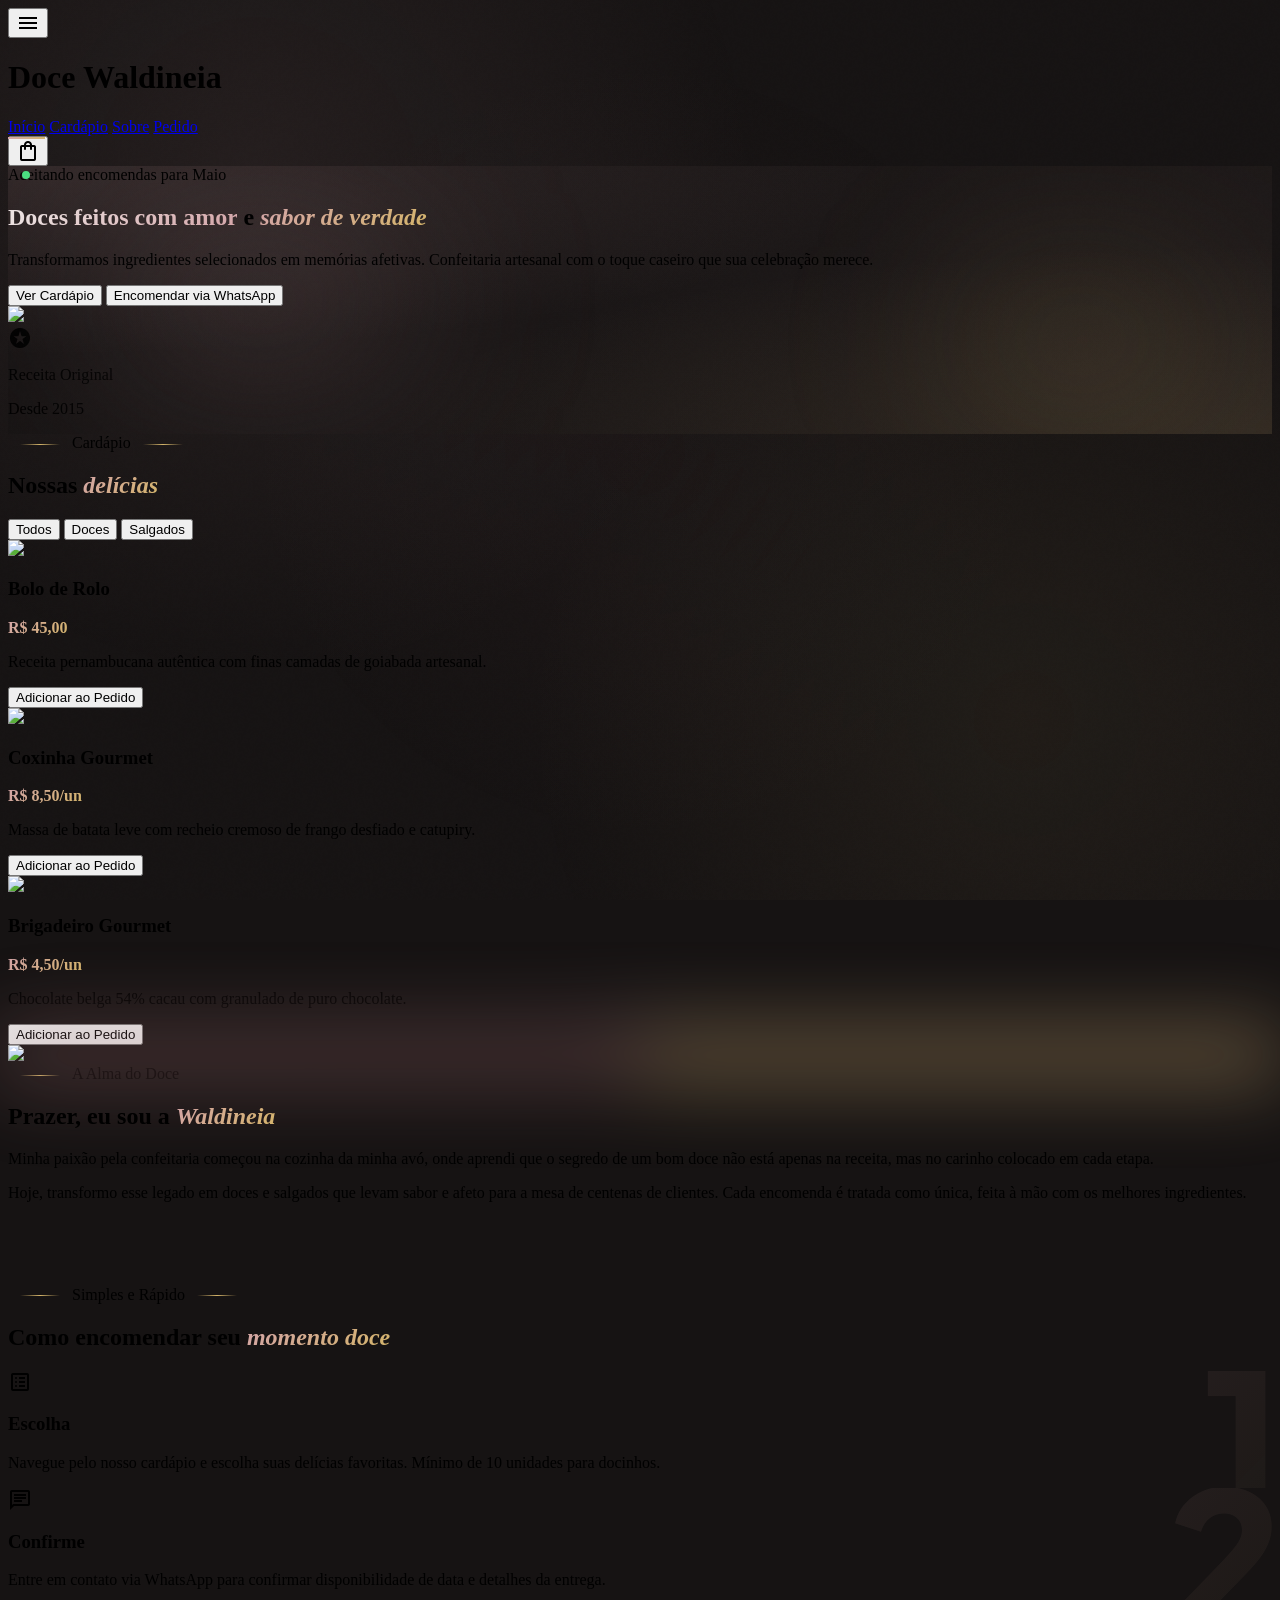
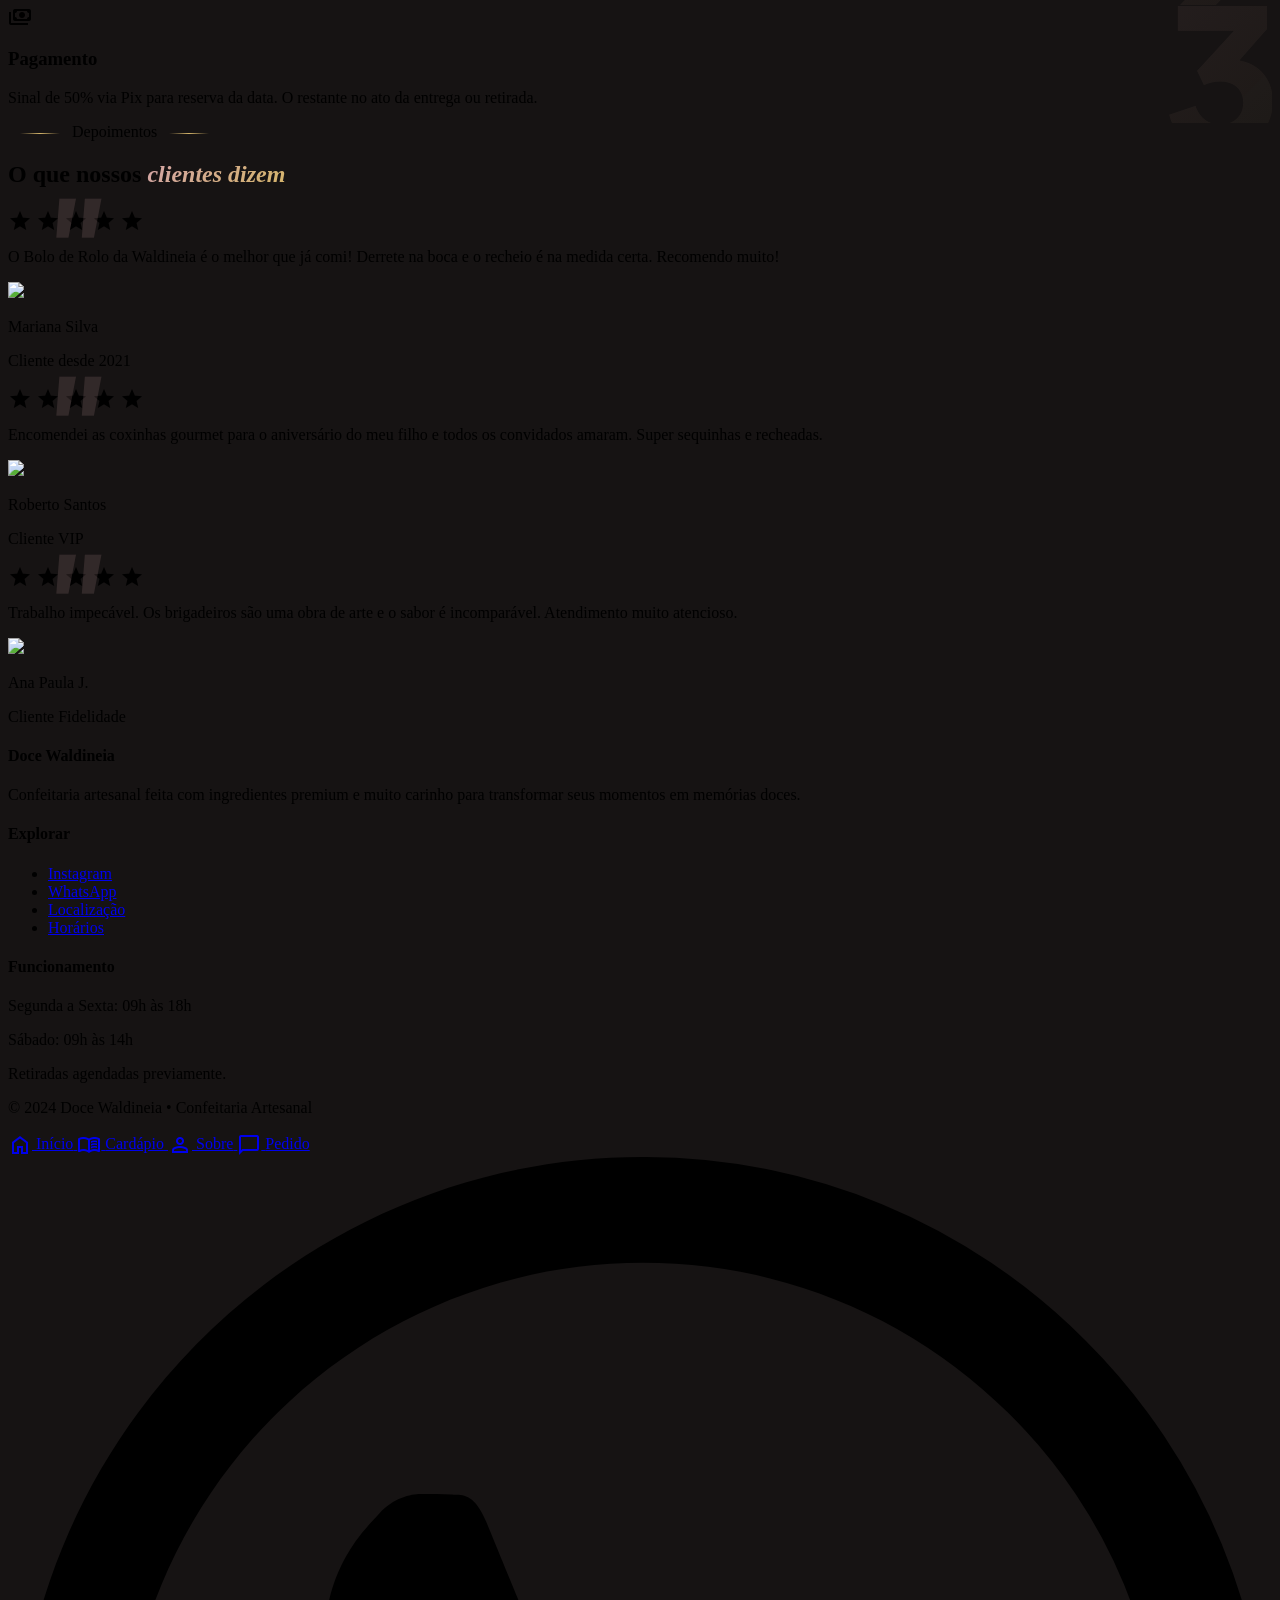
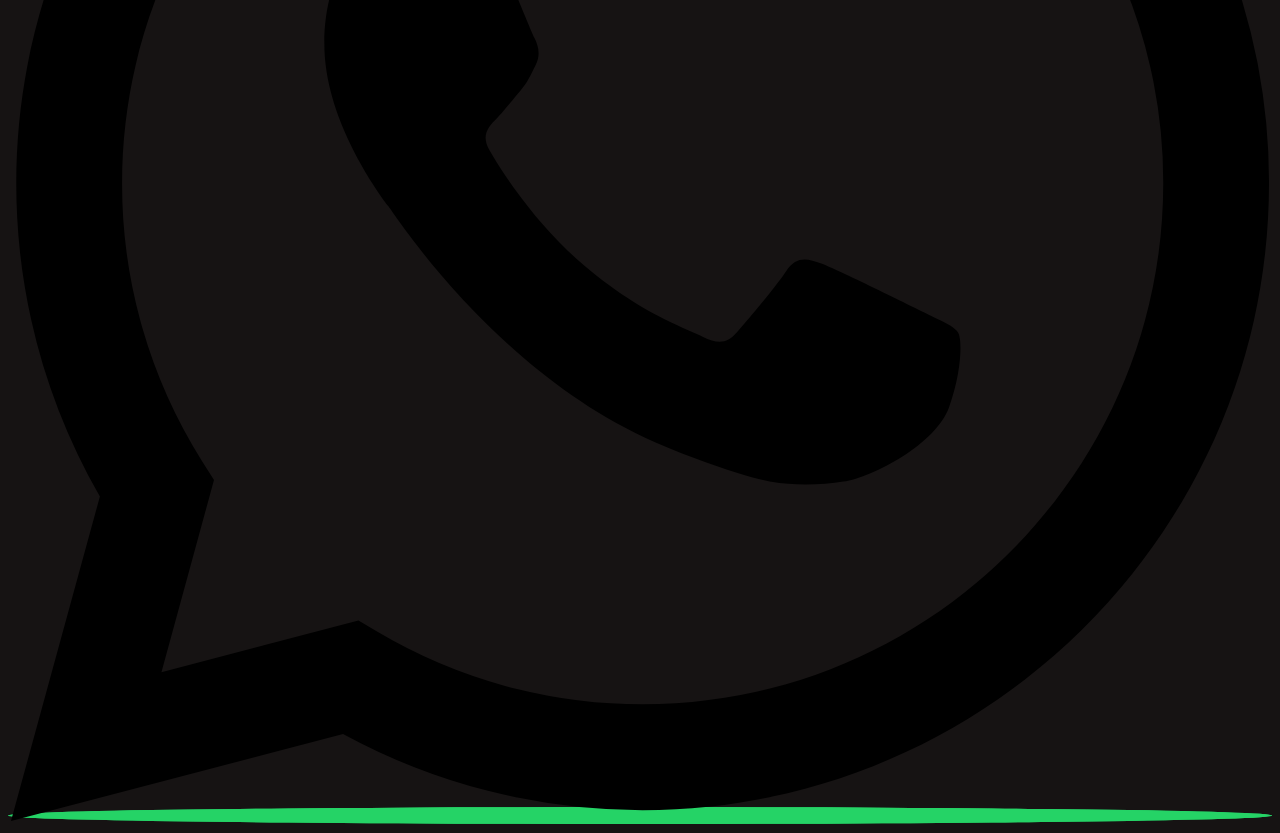
==== index (8).html @ 3f2c5e97 "Add files via upload" ====
<!DOCTYPE html>

<html class="dark" lang="pt-BR"><head>
<meta charset="utf-8"/>
<meta content="width=device-width, initial-scale=1.0" name="viewport"/>
<script src="https://cdn.tailwindcss.com?plugins=forms,container-queries"></script>
<link href="https://fonts.googleapis.com/css2?family=Plus+Jakarta+Sans:wght@400;500;600;700;800&amp;family=Be+Vietnam+Pro:wght@400;500;600&amp;family=Material+Symbols+Outlined:wght,FILL@100..700,0..1&amp;display=swap" rel="stylesheet"/>
<link href="https://fonts.googleapis.com/css2?family=Material+Symbols+Outlined:wght,FILL@100..700,0..1&amp;display=swap" rel="stylesheet"/>
<script id="tailwind-config">
        tailwind.config = {
            darkMode: "class",
            theme: {
                extend: {
                    "colors": {
                        "tertiary-fixed": "#2a2a2e",
                        "on-tertiary-fixed-variant": "#c9c5bc",
                        "surface-tint": "#d4a5a8",
                        "inverse-on-surface": "#1a1717",
                        "secondary": "#d4b46a",
                        "on-tertiary": "#1a1717",
                        "on-surface-variant": "#a8a0a0",
                        "surface-bright": "#1f1c1c",
                        "surface": "#161313",
                        "on-background": "#ede6e5",
                        "on-error": "#ffffff",
                        "on-secondary-fixed": "#1c1500",
                        "on-primary": "#1a1717",
                        "background": "#161313",
                        "outline": "#5a5252",
                        "outline-variant": "#3a3434",
                        "inverse-primary": "#815255",
                        "on-secondary-fixed-variant": "#d4b46a",
                        "surface-container-low": "#1c1818",
                        "secondary-fixed": "#3a3000",
                        "tertiary": "#a8a59c",
                        "primary-container": "#3d2528",
                        "on-primary-fixed": "#f4d5d7",
                        "error": "#ffb4ab",
                        "on-primary-container": "#f1b5b8",
                        "primary": "#d4a5a8",
                        "surface-container": "#221e1e",
                        "error-container": "#5c1a17",
                        "surface-container-highest": "#322c2c",
                        "on-tertiary-container": "#d5d2c9",
                        "secondary-container": "#3d3000",
                        "surface-container-high": "#2a2525",
                        "primary-fixed": "#3d2528",
                        "on-tertiary-fixed": "#e7e3da",
                        "surface-dim": "#161313",
                        "on-surface": "#ede6e5",
                        "surface-container-lowest": "#0f0d0d",
                        "inverse-surface": "#ede6e5",
                        "secondary-fixed-dim": "#d4b46a",
                        "primary-fixed-dim": "#d4a5a8",
                        "on-error-container": "#ffdad6",
                        "on-secondary-container": "#e9c97a",
                        "on-primary-fixed-variant": "#f1b5b8",
                        "on-secondary": "#1a1717",
                        "tertiary-fixed-dim": "#3a3434",
                        "tertiary-container": "#2a2625",
                        "surface-variant": "#322c2c"
                    },
                    "fontFamily": {
                        "display-lg": ["Plus Jakarta Sans"],
                        "label-md": ["Plus Jakarta Sans"],
                        "headline-md": ["Plus Jakarta Sans"],
                        "headline-lg": ["Plus Jakarta Sans"],
                        "body-md": ["Be Vietnam Pro"],
                        "body-lg": ["Be Vietnam Pro"]
                    },
                    "fontSize": {
                        "display-lg": ["48px", {"lineHeight": "56px", "letterSpacing": "-0.02em", "fontWeight": "700"}],
                        "label-md": ["14px", {"lineHeight": "20px", "letterSpacing": "0.05em", "fontWeight": "600"}],
                        "headline-md": ["24px", {"lineHeight": "32px", "fontWeight": "600"}],
                        "headline-lg": ["32px", {"lineHeight": "40px", "fontWeight": "600"}],
                        "body-md": ["16px", {"lineHeight": "24px", "fontWeight": "400"}],
                        "body-lg": ["18px", {"lineHeight": "28px", "fontWeight": "400"}]
                    }
                }
            }
        }
    </script>

  <link rel="stylesheet" href="styles.css">
</head>
<body class="bg-background text-on-surface font-body-md antialiased">
<!-- TopAppBar -->
<header class="bg-[#161313]/90 backdrop-blur-md sticky top-0 z-50 border-b border-white/5 shadow-sm">
<div class="flex justify-between items-center px-6 py-4 w-full max-w-7xl mx-auto">
<div class="flex items-center gap-4">
<button class="text-on-surface active:scale-95 transition-transform">
<span class="material-symbols-outlined">menu</span>
</button>
<h1 class="text-xl font-bold tracking-tight text-on-surface font-display-lg">Doce Waldineia</h1>
</div>
<nav class="hidden md:flex gap-8">
<a class="nav-link active text-primary font-semibold font-label-md" href="#">Início</a>
<a class="nav-link text-on-surface/70 hover:text-primary transition-colors font-label-md" href="#menu">Cardápio</a>
<a class="nav-link text-on-surface/70 hover:text-primary transition-colors font-label-md" href="#sobre">Sobre</a>
<a class="nav-link text-on-surface/70 hover:text-primary transition-colors font-label-md" href="#contato">Pedido</a>
</nav>
<button class="text-primary active:scale-95 transition-transform">
<span class="material-symbols-outlined">shopping_bag</span>
</button>
</div>
</header>
<!-- Hero Section -->
<section class="relative w-full min-h-[707px] flex items-center overflow-hidden artisanal-gradient px-margin-mobile md:px-margin-desktop py-12">
<div class="max-w-7xl mx-auto grid grid-cols-1 md:grid-cols-2 gap-12 items-center">
<div class="order-2 md:order-1 space-y-8 reveal-stagger">
<div class="live-pulse inline-flex items-center pl-9 pr-5 py-2.5 bg-primary-container/40 backdrop-blur-sm text-on-primary-container rounded-full shadow-lg ring-1 ring-primary/30">
<span class="text-label-md">Aceitando encomendas para Maio</span>
</div>
<h2 class="text-display-lg font-display-lg leading-tight headline-fancy"><span class="hero-title">Doces feitos com amor</span> e <em>sabor de verdade</em></h2>
<p class="text-body-lg text-on-surface-variant max-w-lg">Transformamos ingredientes selecionados em memórias afetivas. Confeitaria artesanal com o toque caseiro que sua celebração merece.</p>
<div class="flex flex-col sm:flex-row gap-4">
<button class="btn-shine btn-glow bg-primary text-on-primary font-label-md px-8 py-4 rounded-full shadow-lg active:scale-95">Ver Cardápio</button>
<button class="btn-shine border-2 border-primary/40 text-on-surface font-label-md px-8 py-4 rounded-full hover:bg-primary/10 active:scale-95">Encomendar via WhatsApp</button>
</div>
</div>
<div class="order-1 md:order-2 relative">
<div class="hero-img-frame aspect-square rounded-[40px] overflow-hidden shadow-2xl rotate-3 scale-95 border-8 border-white/10 img-zoom-wrap">
<img class="w-full h-full object-cover transition-transform duration-700 hover:scale-110" data-alt="A luxurious close-up of a handmade artisan cake decorated with fresh berries and soft pink frosting. The lighting is warm and natural, suggesting a cozy afternoon in a boutique bakery. The background is a soft beige linen cloth, creating a tactile and nostalgic atmosphere that highlights the premium ingredients and handmade quality of the pastry." src="https://lh3.googleusercontent.com/aida-public/[base64]"/>
</div>
<div class="absolute -bottom-6 -left-6 bg-surface-container-high/90 backdrop-blur-md p-6 rounded-3xl shadow-2xl hidden lg:block border border-primary/20" style="animation: float 4s ease-in-out infinite;">
<div class="flex items-center gap-4">
<div class="w-12 h-12 bg-secondary-container rounded-full flex items-center justify-center">
<span class="material-symbols-outlined text-on-secondary-container" style="font-variation-settings: 'FILL' 1;">stars</span>
</div>
<div>
<p class="font-label-md text-on-surface">Receita Original</p>
<p class="text-xs text-on-surface-variant">Desde 2015</p>
</div>
</div>
</div>
</div>
</div>
</section>
<!-- Product Catalog -->
<section class="py-24 px-margin-mobile md:px-margin-desktop max-w-7xl mx-auto" id="menu">
<div class="text-center mb-16 reveal">
<span class="text-secondary text-xs tracking-[0.3em] uppercase font-bold"><span class="gold-line"></span>Cardápio<span class="gold-line"></span></span>
<h2 class="text-headline-lg font-headline-lg mb-6 mt-4 headline-fancy">Nossas <em>delícias</em></h2>
<div class="flex justify-center gap-3 flex-wrap">
<button class="px-6 py-2.5 rounded-full bg-primary text-on-primary font-label-md shadow-lg shadow-primary/30 hover:scale-105 transition-transform">Todos</button>
<button class="px-6 py-2.5 rounded-full border border-outline-variant text-on-surface-variant font-label-md hover:border-primary hover:text-primary transition-all">Doces</button>
<button class="px-6 py-2.5 rounded-full border border-outline-variant text-on-surface-variant font-label-md hover:border-primary hover:text-primary transition-all">Salgados</button>
</div>
</div>
<div class="grid grid-cols-1 md:grid-cols-2 lg:grid-cols-3 gap-gutter reveal-stagger">
<!-- Product 1 -->
<div class="product-card group bg-surface-container-lowest rounded-[32px] overflow-hidden shadow-xl border border-white/5">
<div class="aspect-video img-zoom-wrap">
<img class="w-full h-full object-cover group-hover:scale-110 transition-transform duration-700" data-alt="A detailed shot of a traditional Brazilian Bolo de Rolo, showcasing its thin layers of delicate sponge cake rolled with rich guava paste. The light highlights the sugar dusting on top, presented on a rustic ceramic plate. The scene is warm and inviting, using soft pink and beige tones consistent with a premium confectionery aesthetic." src="https://lh3.googleusercontent.com/aida-public/[base64]"/>
</div>
<div class="p-8">
<div class="flex justify-between items-start mb-2">
<h3 class="text-headline-md font-headline-md text-on-surface">Bolo de Rolo</h3>
<span class="price-tag text-lg">R$ 45,00</span>
</div>
<p class="text-body-md text-on-surface-variant mb-6">Receita pernambucana autêntica com finas camadas de goiabada artesanal.</p>
<button class="btn-shine w-full py-3 rounded-2xl bg-surface-container-high text-primary font-label-md group-hover:bg-primary group-hover:text-on-primary transition-all">Adicionar ao Pedido</button>
</div>
</div>
<!-- Product 2 -->
<div class="product-card group bg-surface-container-lowest rounded-[32px] overflow-hidden shadow-xl border border-white/5">
<div class="aspect-video img-zoom-wrap">
<img class="w-full h-full object-cover group-hover:scale-110 transition-transform duration-700" data-alt="Close-up of golden-brown Coxinha Gourmet pastries arranged on a wooden board. The crust looks perfectly crispy, and one is slightly opened to reveal a creamy chicken filling. The lighting is soft and golden, emphasizing the homemade and artisanal nature of the savory snacks within a warm, inviting kitchen setting." src="https://lh3.googleusercontent.com/aida-public/[base64]"/>
</div>
<div class="p-8">
<div class="flex justify-between items-start mb-2">
<h3 class="text-headline-md font-headline-md text-on-surface">Coxinha Gourmet</h3>
<span class="price-tag text-lg">R$ 8,50/un</span>
</div>
<p class="text-body-md text-on-surface-variant mb-6">Massa de batata leve com recheio cremoso de frango desfiado e catupiry.</p>
<button class="btn-shine w-full py-3 rounded-2xl bg-surface-container-high text-primary font-label-md group-hover:bg-primary group-hover:text-on-primary transition-all">Adicionar ao Pedido</button>
</div>
</div>
<!-- Product 3 -->
<div class="product-card group bg-surface-container-lowest rounded-[32px] overflow-hidden shadow-xl border border-white/5">
<div class="aspect-video img-zoom-wrap">
<img class="w-full h-full object-cover group-hover:scale-110 transition-transform duration-700" data-alt="A collection of Brigadeiro Gourmet chocolate truffles, beautifully decorated with diverse sprinkles and metallic gold leaf accents. They are presented in elegant paper liners on a white marble surface. The overall style is high-end and minimalist, featuring a soft pink and white color palette that evokes a sense of premium confectionery craftsmanship." src="https://lh3.googleusercontent.com/aida-public/[base64]"/>
</div>
<div class="p-8">
<div class="flex justify-between items-start mb-2">
<h3 class="text-headline-md font-headline-md text-on-surface">Brigadeiro Gourmet</h3>
<span class="price-tag text-lg">R$ 4,50/un</span>
</div>
<p class="text-body-md text-on-surface-variant mb-6">Chocolate belga 54% cacau com granulado de puro chocolate.</p>
<button class="btn-shine w-full py-3 rounded-2xl bg-surface-container-high text-primary font-label-md group-hover:bg-primary group-hover:text-on-primary transition-all">Adicionar ao Pedido</button>
</div>
</div>
</div>
</section>
<!-- Quem Sou Eu Section -->
<section class="bg-surface-container-low py-24 px-margin-mobile md:px-margin-desktop overflow-hidden relative" id="sobre">
<div class="max-w-7xl mx-auto grid grid-cols-1 md:grid-cols-2 gap-16 items-center">
<div class="relative reveal">
<div class="hero-img-frame relative z-10 rounded-[60px] overflow-hidden border-4 border-white/10 shadow-2xl">
<img class="w-full h-[500px] object-cover" data-alt="A warm and welcoming portrait of a woman baker in a clean, minimalist kitchen setting. She is wearing a soft beige apron and smiling gently, holding a tray of freshly baked cookies. The environment is filled with soft natural light, highlighting her friendly personality and the artisanal, handmade focus of the brand." src="https://lh3.googleusercontent.com/aida-public/[base64]"/>
</div>
</div>
<div class="space-y-6 reveal-stagger">
<span class="text-secondary font-bold tracking-[0.3em] uppercase text-xs"><span class="gold-line"></span>A Alma do Doce</span>
<h2 class="text-headline-lg font-headline-lg headline-fancy">Prazer, eu sou a <em>Waldineia</em></h2>
<p class="text-body-lg text-on-surface-variant">Minha paixão pela confeitaria começou na cozinha da minha avó, onde aprendi que o segredo de um bom doce não está apenas na receita, mas no carinho colocado em cada etapa.</p>
<p class="text-body-md text-on-surface-variant">Hoje, transformo esse legado em doces e salgados que levam sabor e afeto para a mesa de centenas de clientes. Cada encomenda é tratada como única, feita à mão com os melhores ingredientes.</p>
<div class="pt-6">
<div class="relative pl-8 py-4 border-l-2 border-primary/40">
<span class="absolute -left-3 top-2 text-4xl text-primary leading-none font-serif">"</span>
<p class="italic text-on-surface text-lg">Meu objetivo é que, ao morder um dos meus doces, você sinta aquele abraço que só a comida feita com amor pode dar.</p>
</div>
</div>
</div>
</div>
</section>
<!-- Como Encomendar -->
<section class="py-24 px-margin-mobile md:px-margin-desktop max-w-7xl mx-auto" id="encomendar">
<div class="text-center mb-16 reveal">
<span class="text-secondary text-xs tracking-[0.3em] uppercase font-bold"><span class="gold-line"></span>Simples e Rápido<span class="gold-line"></span></span>
<h2 class="text-headline-lg font-headline-lg mt-4 headline-fancy">Como encomendar seu <em>momento doce</em></h2>
</div>
<div class="grid grid-cols-1 md:grid-cols-3 gap-8 reveal-stagger">
<div class="passo-card text-center space-y-4 p-10 rounded-[32px] bg-surface-container border border-white/5 backdrop-blur-sm" data-num="1">
<div class="relative w-16 h-16 bg-gradient-to-br from-primary to-primary/60 rounded-2xl shadow-lg shadow-primary/30 flex items-center justify-center mx-auto text-on-primary">
<span class="material-symbols-outlined text-3xl">list_alt</span>
</div>
<h3 class="text-headline-md font-headline-md relative">Escolha</h3>
<p class="text-on-surface-variant relative">Navegue pelo nosso cardápio e escolha suas delícias favoritas. Mínimo de 10 unidades para docinhos.</p>
</div>
<div class="passo-card text-center space-y-4 p-10 rounded-[32px] bg-surface-container border border-white/5 backdrop-blur-sm" data-num="2">
<div class="relative w-16 h-16 bg-gradient-to-br from-secondary to-secondary/60 rounded-2xl shadow-lg shadow-secondary/30 flex items-center justify-center mx-auto text-on-secondary">
<span class="material-symbols-outlined text-3xl">chat</span>
</div>
<h3 class="text-headline-md font-headline-md relative">Confirme</h3>
<p class="text-on-surface-variant relative">Entre em contato via WhatsApp para confirmar disponibilidade de data e detalhes da entrega.</p>
</div>
<div class="passo-card text-center space-y-4 p-10 rounded-[32px] bg-surface-container border border-white/5 backdrop-blur-sm" data-num="3">
<div class="relative w-16 h-16 bg-gradient-to-br from-primary to-secondary rounded-2xl shadow-lg shadow-primary/30 flex items-center justify-center mx-auto text-on-primary">
<span class="material-symbols-outlined text-3xl">payments</span>
</div>
<h3 class="text-headline-md font-headline-md relative">Pagamento</h3>
<p class="text-on-surface-variant relative">Sinal de 50% via Pix para reserva da data. O restante no ato da entrega ou retirada.</p>
</div>
</div>
</section>
<!-- Testimonials -->
<section class="bg-surface-container py-24 px-margin-mobile md:px-margin-desktop overflow-hidden">
<div class="max-w-7xl mx-auto">
<div class="text-center mb-16 reveal">
<span class="text-secondary text-xs tracking-[0.3em] uppercase font-bold"><span class="gold-line"></span>Depoimentos<span class="gold-line"></span></span>
<h2 class="text-headline-lg font-headline-lg mt-4 headline-fancy">O que nossos <em>clientes dizem</em></h2>
</div>
<div class="grid grid-cols-1 md:grid-cols-3 gap-8 reveal-stagger">
<!-- Testimonial 1 -->
<div class="testimonial-card bg-surface-container-high p-10 pt-12 rounded-[32px] shadow-xl border border-white/5 relative">
<div class="flex text-secondary mb-4 relative">
<span class="material-symbols-outlined" style="font-variation-settings: 'FILL' 1;">star</span>
<span class="material-symbols-outlined" style="font-variation-settings: 'FILL' 1;">star</span>
<span class="material-symbols-outlined" style="font-variation-settings: 'FILL' 1;">star</span>
<span class="material-symbols-outlined" style="font-variation-settings: 'FILL' 1;">star</span>
<span class="material-symbols-outlined" style="font-variation-settings: 'FILL' 1;">star</span>
</div>
<p class="text-body-md text-on-surface-variant mb-6 relative">O Bolo de Rolo da Waldineia é o melhor que já comi! Derrete na boca e o recheio é na medida certa. Recomendo muito!</p>
<div class="flex items-center gap-4 relative">
<div class="w-12 h-12 bg-primary-fixed rounded-full overflow-hidden ring-2 ring-primary/30">
<img class="w-full h-full object-cover" data-alt="Customer testimonial avatar" src="https://lh3.googleusercontent.com/aida-public/[base64]"/>
</div>
<div>
<p class="font-label-md text-on-surface">Mariana Silva</p>
<p class="text-xs text-on-surface-variant">Cliente desde 2021</p>
</div>
</div>
</div>
<!-- Testimonial 2 -->
<div class="testimonial-card bg-surface-container-high p-10 pt-12 rounded-[32px] shadow-xl border border-white/5 relative md:-translate-y-8">
<div class="flex text-secondary mb-4 relative">
<span class="material-symbols-outlined" style="font-variation-settings: 'FILL' 1;">star</span>
<span class="material-symbols-outlined" style="font-variation-settings: 'FILL' 1;">star</span>
<span class="material-symbols-outlined" style="font-variation-settings: 'FILL' 1;">star</span>
<span class="material-symbols-outlined" style="font-variation-settings: 'FILL' 1;">star</span>
<span class="material-symbols-outlined" style="font-variation-settings: 'FILL' 1;">star</span>
</div>
<p class="text-body-md text-on-surface-variant mb-6 relative">Encomendei as coxinhas gourmet para o aniversário do meu filho e todos os convidados amaram. Super sequinhas e recheadas.</p>
<div class="flex items-center gap-4 relative">
<div class="w-12 h-12 bg-primary-fixed rounded-full overflow-hidden ring-2 ring-primary/30">
<img class="w-full h-full object-cover" data-alt="Customer testimonial avatar" src="https://lh3.googleusercontent.com/aida-public/[base64]"/>
</div>
<div>
<p class="font-label-md text-on-surface">Roberto Santos</p>
<p class="text-xs text-on-surface-variant">Cliente VIP</p>
</div>
</div>
</div>
<!-- Testimonial 3 -->
<div class="testimonial-card bg-surface-container-high p-10 pt-12 rounded-[32px] shadow-xl border border-white/5 relative">
<div class="flex text-secondary mb-4 relative">
<span class="material-symbols-outlined" style="font-variation-settings: 'FILL' 1;">star</span>
<span class="material-symbols-outlined" style="font-variation-settings: 'FILL' 1;">star</span>
<span class="material-symbols-outlined" style="font-variation-settings: 'FILL' 1;">star</span>
<span class="material-symbols-outlined" style="font-variation-settings: 'FILL' 1;">star</span>
<span class="material-symbols-outlined" style="font-variation-settings: 'FILL' 1;">star</span>
</div>
<p class="text-body-md text-on-surface-variant mb-6 relative">Trabalho impecável. Os brigadeiros são uma obra de arte e o sabor é incomparável. Atendimento muito atencioso.</p>
<div class="flex items-center gap-4 relative">
<div class="w-12 h-12 bg-primary-fixed rounded-full overflow-hidden ring-2 ring-primary/30">
<img class="w-full h-full object-cover" data-alt="Customer testimonial avatar" src="https://lh3.googleusercontent.com/aida-public/[base64]"/>
</div>
<div>
<p class="font-label-md text-on-surface">Ana Paula J.</p>
<p class="text-xs text-on-surface-variant">Cliente Fidelidade</p>
</div>
</div>
</div>
</div>
</div>
</section>
<!-- Footer -->
<footer class="bg-[#0f0d0d] border-t border-white/5 full-width py-12 px-8">
<div class="grid grid-cols-1 md:grid-cols-3 gap-8 max-w-7xl mx-auto text-center md:text-left">
<div>
<h4 class="font-bold text-primary text-xl mb-4">Doce Waldineia</h4>
<p class="font-['Plus_Jakarta_SANS'] text-sm leading-relaxed text-on-surface/60">Confeitaria artesanal feita com ingredientes premium e muito carinho para transformar seus momentos em memórias doces.</p>
</div>
<div>
<h4 class="font-bold text-on-surface mb-4">Explorar</h4>
<ul class="space-y-2">
<li><a class="text-on-surface/60 hover:text-primary transition-colors text-sm" href="#">Instagram</a></li>
<li><a class="text-on-surface/60 hover:text-primary transition-colors text-sm" href="#">WhatsApp</a></li>
<li><a class="text-on-surface/60 hover:text-primary transition-colors text-sm" href="#">Localização</a></li>
<li><a class="text-on-surface/60 hover:text-primary transition-colors text-sm" href="#">Horários</a></li>
</ul>
</div>
<div>
<h4 class="font-bold text-on-surface mb-4">Funcionamento</h4>
<p class="text-on-surface/60 text-sm">Segunda a Sexta: 09h às 18h</p>
<p class="text-on-surface/60 text-sm">Sábado: 09h às 14h</p>
<p class="text-on-surface/60 text-sm mt-4">Retiradas agendadas previamente.</p>
</div>
</div>
<div class="max-w-7xl mx-auto mt-12 pt-8 border-t border-white/5 text-center">
<p class="text-sm text-on-surface/60">© 2024 Doce Waldineia • Confeitaria Artesanal</p>
</div>
</footer>
<!-- BottomNavBar (Mobile Only) -->
<nav class="fixed bottom-0 left-0 w-full flex justify-around items-center px-4 pt-2 pb-6 md:hidden bg-[#0f0d0d]/95 backdrop-blur-lg border-t border-white/5 shadow-[0_-8px_30px_rgba(0,0,0,0.4)] z-50">
<a class="flex flex-col items-center justify-center text-primary bg-primary/10 rounded-2xl px-4 py-1 active:scale-90 transition-all duration-200" href="#">
<span class="material-symbols-outlined">home</span>
<span class="text-[10px] font-medium font-['Plus_Jakarta_SANS']">Início</span>
</a>
<a class="flex flex-col items-center justify-center text-on-surface/50 hover:bg-primary/5 active:scale-90 transition-all duration-200" href="#menu">
<span class="material-symbols-outlined">menu_book</span>
<span class="text-[10px] font-medium font-['Plus_Jakarta_SANS']">Cardápio</span>
</a>
<a class="flex flex-col items-center justify-center text-on-surface/50 hover:bg-primary/5 active:scale-90 transition-all duration-200" href="#sobre">
<span class="material-symbols-outlined">person</span>
<span class="text-[10px] font-medium font-['Plus_Jakarta_SANS']">Sobre</span>
</a>
<a class="flex flex-col items-center justify-center text-on-surface/50 hover:bg-primary/5 active:scale-90 transition-all duration-200" href="#contato">
<span class="material-symbols-outlined">chat_bubble</span>
<span class="text-[10px] font-medium font-['Plus_Jakarta_SANS']">Pedido</span>
</a>
</nav>
<!-- Floating WhatsApp FAB -->
<a class="fab-wpp fixed bottom-24 right-6 md:bottom-12 md:right-12 w-16 h-16 bg-[#25D366] text-white rounded-full flex items-center justify-center shadow-2xl hover:scale-110 active:scale-90 transition-all duration-300 z-40" href="#">
<svg class="w-8 h-8 fill-current" viewbox="0 0 24 24">
<path d="M17.472 14.382c-.297-.149-1.758-.867-2.03-.967-.273-.099-.471-.148-.67.15-.197.297-.767.966-.94 1.164-.173.199-.347.223-.644.075-.297-.15-1.255-.463-2.39-1.475-.883-.788-1.48-1.761-1.653-2.059-.173-.297-.018-.458.13-.606.134-.133.298-.347.446-.52.149-.174.198-.298.298-.497.099-.198.05-.371-.025-.52-.075-.149-.669-1.612-.916-2.207-.242-.579-.487-.5-.669-.51-.173-.008-.371-.01-.57-.01-.198 0-.52.074-.792.372-.272.297-1.04 1.016-1.04 2.479 0 1.462 1.065 2.875 1.213 3.074.149.198 2.096 3.2 5.077 4.487.709.306 1.262.489 1.694.625.712.227 1.36.195 1.871.118.571-.085 1.758-.719 2.006-1.413.248-.694.248-1.289.173-1.413-.074-.124-.272-.198-.57-.347m-5.421 7.403h-.004a9.87 9.87 0 01-5.031-1.378l-.361-.214-3.741.982.998-3.648-.235-.374a9.86 9.86 0 01-1.51-5.26c.001-5.45 4.436-9.884 9.888-9.884 2.64 0 5.122 1.03 6.988 2.898a9.825 9.825 0 012.893 6.994c-.003 5.45-4.437 9.884-9.885 9.884m8.413-18.297A11.815 11.815 0 0012.05 0C5.495 0 .16 5.335.157 11.892c0 2.096.547 4.142 1.588 5.945L.057 24l6.305-1.654a11.882 11.882 0 005.683 1.448h.005c6.554 0 11.89-5.335 11.893-11.893a11.821 11.821 0 00-3.48-8.413z"></path>
</svg>
</a>

<script src="script.js"></script>
</body></html>
---- styles.css ----
.material-symbols-outlined {
            font-variation-settings: 'FILL' 0, 'wght' 400, 'GRAD' 0, 'opsz' 24;
            display: inline-block;
            vertical-align: middle;
        }

        /* ====================================================
           FUNDO COM GRADIENTE ANIMADO + ORBES DE LUZ
           ==================================================== */
        body {
            background: #161313;
            position: relative;
            overflow-x: hidden;
        }

        body::before {
            content: '';
            position: fixed;
            inset: 0;
            background:
                radial-gradient(circle at 20% 20%, rgba(212, 165, 168, 0.08) 0%, transparent 40%),
                radial-gradient(circle at 80% 80%, rgba(212, 180, 106, 0.06) 0%, transparent 40%),
                radial-gradient(circle at 50% 50%, rgba(129, 82, 85, 0.05) 0%, transparent 50%);
            pointer-events: none;
            z-index: 0;
            animation: bgPulse 12s ease-in-out infinite;
        }

        @keyframes bgPulse {
            0%, 100% { opacity: 1; transform: scale(1); }
            50% { opacity: 0.7; transform: scale(1.05); }
        }

        /* Grão sutil sobre tudo — luxo */
        body::after {
            content: '';
            position: fixed;
            inset: 0;
            background-image: url("data:image/svg+xml,%3Csvg viewBox='0 0 200 200' xmlns='http://www.w3.org/2000/svg'%3E%3Cfilter id='n'%3E%3CfeTurbulence type='fractalNoise' baseFrequency='0.9' numOctaves='3'/%3E%3C/filter%3E%3Crect width='100%25' height='100%25' filter='url(%23n)' opacity='0.4'/%3E%3C/svg%3E");
            opacity: 0.04;
            pointer-events: none;
            z-index: 1;
            mix-blend-mode: overlay;
        }

        main, header, footer, nav { position: relative; z-index: 2; }

        /* ====================================================
           HERO — GRADIENTE MESH ANIMADO
           ==================================================== */
        .artisanal-gradient {
            background:
                radial-gradient(ellipse at top left, rgba(212, 165, 168, 0.15) 0%, transparent 50%),
                radial-gradient(ellipse at bottom right, rgba(212, 180, 106, 0.10) 0%, transparent 50%),
                linear-gradient(135deg, #161313 0%, #1f1a1a 100%);
            position: relative;
            overflow: hidden;
        }

        .artisanal-gradient::before {
            content: '';
            position: absolute;
            top: 10%;
            left: -10%;
            width: 60%;
            height: 80%;
            background: radial-gradient(circle, rgba(212, 165, 168, 0.18) 0%, transparent 60%);
            filter: blur(80px);
            animation: floatOrb1 18s ease-in-out infinite;
        }
        .artisanal-gradient::after {
            content: '';
            position: absolute;
            bottom: 0;
            right: -10%;
            width: 50%;
            height: 70%;
            background: radial-gradient(circle, rgba(212, 180, 106, 0.15) 0%, transparent 60%);
            filter: blur(80px);
            animation: floatOrb2 22s ease-in-out infinite;
        }

        @keyframes floatOrb1 {
            0%, 100% { transform: translate(0, 0) scale(1); }
            33% { transform: translate(30px, -20px) scale(1.1); }
            66% { transform: translate(-20px, 30px) scale(0.95); }
        }
        @keyframes floatOrb2 {
            0%, 100% { transform: translate(0, 0) scale(1); }
            50% { transform: translate(-40px, -30px) scale(1.15); }
        }

        /* ====================================================
           TÍTULO COM GRADIENTE + REVELAÇÃO LETRA POR LETRA
           ==================================================== */
        .hero-title {
            background: linear-gradient(135deg, #ede6e5 0%, #d4a5a8 50%, #d4b46a 100%);
            -webkit-background-clip: text;
            background-clip: text;
            -webkit-text-fill-color: transparent;
            background-size: 200% 200%;
            animation: gradientShift 8s ease infinite;
        }

        @keyframes gradientShift {
            0%, 100% { background-position: 0% 50%; }
            50% { background-position: 100% 50%; }
        }

        /* ====================================================
           BOTÕES COM SHINE + GLOW
           ==================================================== */
        .btn-shine {
            position: relative;
            overflow: hidden;
            transition: all 0.4s cubic-bezier(0.4, 0, 0.2, 1);
        }
        .btn-shine::before {
            content: '';
            position: absolute;
            top: 0;
            left: -100%;
            width: 100%;
            height: 100%;
            background: linear-gradient(90deg, transparent, rgba(255,255,255,0.3), transparent);
            transition: left 0.6s;
        }
        .btn-shine:hover::before { left: 100%; }
        .btn-shine:hover {
            transform: translateY(-3px);
            box-shadow: 0 10px 40px rgba(212, 165, 168, 0.4);
        }

        .btn-glow {
            box-shadow: 0 0 0 rgba(212, 165, 168, 0.6);
            animation: glowPulse 2.5s ease-in-out infinite;
        }
        @keyframes glowPulse {
            0%, 100% { box-shadow: 0 0 20px rgba(212, 165, 168, 0.3), 0 0 40px rgba(212, 165, 168, 0.1); }
            50% { box-shadow: 0 0 30px rgba(212, 165, 168, 0.5), 0 0 60px rgba(212, 165, 168, 0.2); }
        }

        /* ====================================================
           BADGE PULSANTE LIVE
           ==================================================== */
        .live-pulse {
            position: relative;
        }
        .live-pulse::before {
            content: '';
            position: absolute;
            left: 14px;
            top: 50%;
            transform: translateY(-50%);
            width: 8px;
            height: 8px;
            background: #4ade80;
            border-radius: 50%;
            box-shadow: 0 0 0 0 rgba(74, 222, 128, 0.7);
            animation: livePulse 2s infinite;
        }
        @keyframes livePulse {
            0% { box-shadow: 0 0 0 0 rgba(74, 222, 128, 0.7); }
            70% { box-shadow: 0 0 0 12px rgba(74, 222, 128, 0); }
            100% { box-shadow: 0 0 0 0 rgba(74, 222, 128, 0); }
        }

        /* ====================================================
           CARDS DE PRODUTOS — HOVER 3D + BRILHO
           ==================================================== */
        .product-card {
            transition: all 0.5s cubic-bezier(0.4, 0, 0.2, 1);
            transform-style: preserve-3d;
            position: relative;
        }
        .product-card::before {
            content: '';
            position: absolute;
            inset: 0;
            border-radius: inherit;
            padding: 1px;
            background: linear-gradient(135deg, rgba(212, 165, 168, 0.4), rgba(212, 180, 106, 0.2), transparent);
            -webkit-mask: linear-gradient(#fff 0 0) content-box, linear-gradient(#fff 0 0);
            -webkit-mask-composite: xor;
            mask-composite: exclude;
            opacity: 0;
            transition: opacity 0.4s;
        }
        .product-card:hover {
            transform: translateY(-8px) scale(1.02);
            box-shadow: 0 25px 50px -12px rgba(212, 165, 168, 0.25), 0 0 60px rgba(212, 165, 168, 0.1);
        }
        .product-card:hover::before { opacity: 1; }

        .product-card .price-tag {
            background: linear-gradient(135deg, #d4a5a8, #d4b46a);
            -webkit-background-clip: text;
            background-clip: text;
            -webkit-text-fill-color: transparent;
            font-weight: 800;
        }

        /* ====================================================
           IMAGENS — ZOOM SUAVE + OVERLAY
           ==================================================== */
        .img-zoom-wrap {
            position: relative;
            overflow: hidden;
        }
        .img-zoom-wrap::after {
            content: '';
            position: absolute;
            inset: 0;
            background: linear-gradient(to top, rgba(22, 19, 19, 0.6), transparent 50%);
            opacity: 0;
            transition: opacity 0.4s;
            pointer-events: none;
        }
        .product-card:hover .img-zoom-wrap::after { opacity: 1; }

        /* ====================================================
           SEÇÕES — REVELAÇÃO AO ROLAR
           ==================================================== */
        .reveal {
            opacity: 0;
            transform: translateY(40px);
            transition: opacity 0.9s cubic-bezier(0.4, 0, 0.2, 1), transform 0.9s cubic-bezier(0.4, 0, 0.2, 1);
        }
        .reveal.visible { opacity: 1; transform: translateY(0); }

        .reveal-stagger > * {
            opacity: 0;
            transform: translateY(30px);
            transition: opacity 0.7s ease-out, transform 0.7s ease-out;
        }
        .reveal-stagger.visible > *:nth-child(1) { transition-delay: 0.05s; opacity: 1; transform: translateY(0); }
        .reveal-stagger.visible > *:nth-child(2) { transition-delay: 0.15s; opacity: 1; transform: translateY(0); }
        .reveal-stagger.visible > *:nth-child(3) { transition-delay: 0.25s; opacity: 1; transform: translateY(0); }
        .reveal-stagger.visible > *:nth-child(4) { transition-delay: 0.35s; opacity: 1; transform: translateY(0); }

        /* ====================================================
           HEADLINE COM "EM" ITÁLICO ESPECIAL
           ==================================================== */
        .headline-fancy em {
            font-style: italic;
            background: linear-gradient(135deg, #d4a5a8, #d4b46a);
            -webkit-background-clip: text;
            background-clip: text;
            -webkit-text-fill-color: transparent;
            font-weight: 600;
            position: relative;
        }

        /* ====================================================
           DECORAÇÃO: LINHA DOURADA DECORATIVA
           ==================================================== */
        .gold-line {
            display: inline-block;
            width: 40px;
            height: 1px;
            background: linear-gradient(90deg, transparent, #d4b46a, transparent);
            vertical-align: middle;
            margin: 0 12px;
        }

        /* ====================================================
           IMAGEM HERO — MOLDURA COM BRILHO
           ==================================================== */
        .hero-img-frame {
            position: relative;
        }
        .hero-img-frame::before {
            content: '';
            position: absolute;
            inset: -20px;
            background: conic-gradient(from 0deg, #d4a5a8, #d4b46a, #815255, #d4a5a8);
            border-radius: 60px;
            filter: blur(40px);
            opacity: 0.4;
            z-index: -1;
            animation: rotateGlow 15s linear infinite;
        }
        @keyframes rotateGlow {
            0% { transform: rotate(0deg); }
            100% { transform: rotate(360deg); }
        }

        /* ====================================================
           TESTIMONIALS — CARDS COM ASPAS DECORATIVAS
           ==================================================== */
        .testimonial-card {
            position: relative;
            transition: all 0.4s cubic-bezier(0.4, 0, 0.2, 1);
        }
        .testimonial-card::before {
            content: '"';
            position: absolute;
            top: -30px;
            left: 30px;
            font-family: 'Plus Jakarta Sans', serif;
            font-size: 8rem;
            font-weight: 900;
            color: #d4a5a8;
            opacity: 0.15;
            line-height: 1;
            font-style: italic;
        }
        .testimonial-card:hover {
            transform: translateY(-6px);
            border-color: rgba(212, 165, 168, 0.3) !important;
            box-shadow: 0 20px 40px rgba(0, 0, 0, 0.4), 0 0 30px rgba(212, 165, 168, 0.08);
        }

        /* ====================================================
           FAB WHATSAPP — PULSO + RIPPLE
           ==================================================== */
        .fab-wpp {
            position: relative;
        }
        .fab-wpp::before, .fab-wpp::after {
            content: '';
            position: absolute;
            inset: 0;
            border-radius: 50%;
            background: #25D366;
            z-index: -1;
            animation: ripple 2s infinite;
        }
        .fab-wpp::after { animation-delay: 1s; }
        @keyframes ripple {
            0% { transform: scale(1); opacity: 0.6; }
            100% { transform: scale(1.8); opacity: 0; }
        }

        /* ====================================================
           PASSOS — NÚMEROS GIGANTES DECORATIVOS
           ==================================================== */
        .passo-card {
            position: relative;
            overflow: hidden;
            transition: all 0.4s cubic-bezier(0.4, 0, 0.2, 1);
        }
        .passo-card::before {
            content: attr(data-num);
            position: absolute;
            top: -30px;
            right: -10px;
            font-size: 12rem;
            font-weight: 900;
            font-family: 'Plus Jakarta Sans', serif;
            background: linear-gradient(135deg, rgba(212, 165, 168, 0.08), rgba(212, 180, 106, 0.04));
            -webkit-background-clip: text;
            background-clip: text;
            -webkit-text-fill-color: transparent;
            line-height: 1;
            pointer-events: none;
            transition: transform 0.5s;
        }
        .passo-card:hover::before { transform: scale(1.15) rotate(-5deg); }
        .passo-card:hover {
            transform: translateY(-6px);
            border-color: rgba(212, 165, 168, 0.3) !important;
        }

        /* ====================================================
           NAV LINKS — SUBLINHADO ANIMADO
           ==================================================== */
        .nav-link {
            position: relative;
            transition: color 0.3s;
        }
        .nav-link::after {
            content: '';
            position: absolute;
            bottom: -4px;
            left: 0;
            width: 0;
            height: 2px;
            background: linear-gradient(90deg, #d4a5a8, #d4b46a);
            transition: width 0.4s cubic-bezier(0.4, 0, 0.2, 1);
        }
        .nav-link:hover::after, .nav-link.active::after { width: 100%; }

        /* ====================================================
           RESPEITO A USUÁRIOS COM SENSIBILIDADE
           ==================================================== */
        @media (prefers-reduced-motion: reduce) {
            *, *::before, *::after {
                animation-duration: 0.01ms !important;
                transition-duration: 0.01ms !important;
            }
        }

        /* Scroll suave */
        html { scroll-behavior: smooth; }

        /* Scrollbar estilizada */
        ::-webkit-scrollbar { width: 10px; }
        ::-webkit-scrollbar-track { background: #161313; }
        ::-webkit-scrollbar-thumb {
            background: linear-gradient(180deg, #d4a5a8, #815255);
            border-radius: 10px;
        }
        ::-webkit-scrollbar-thumb:hover { background: #d4a5a8; }

        @keyframes float {
            0%, 100% { transform: translateY(0); }
            50% { transform: translateY(-10px); }
        }

body {
      min-height: max(884px, 100dvh);
    }
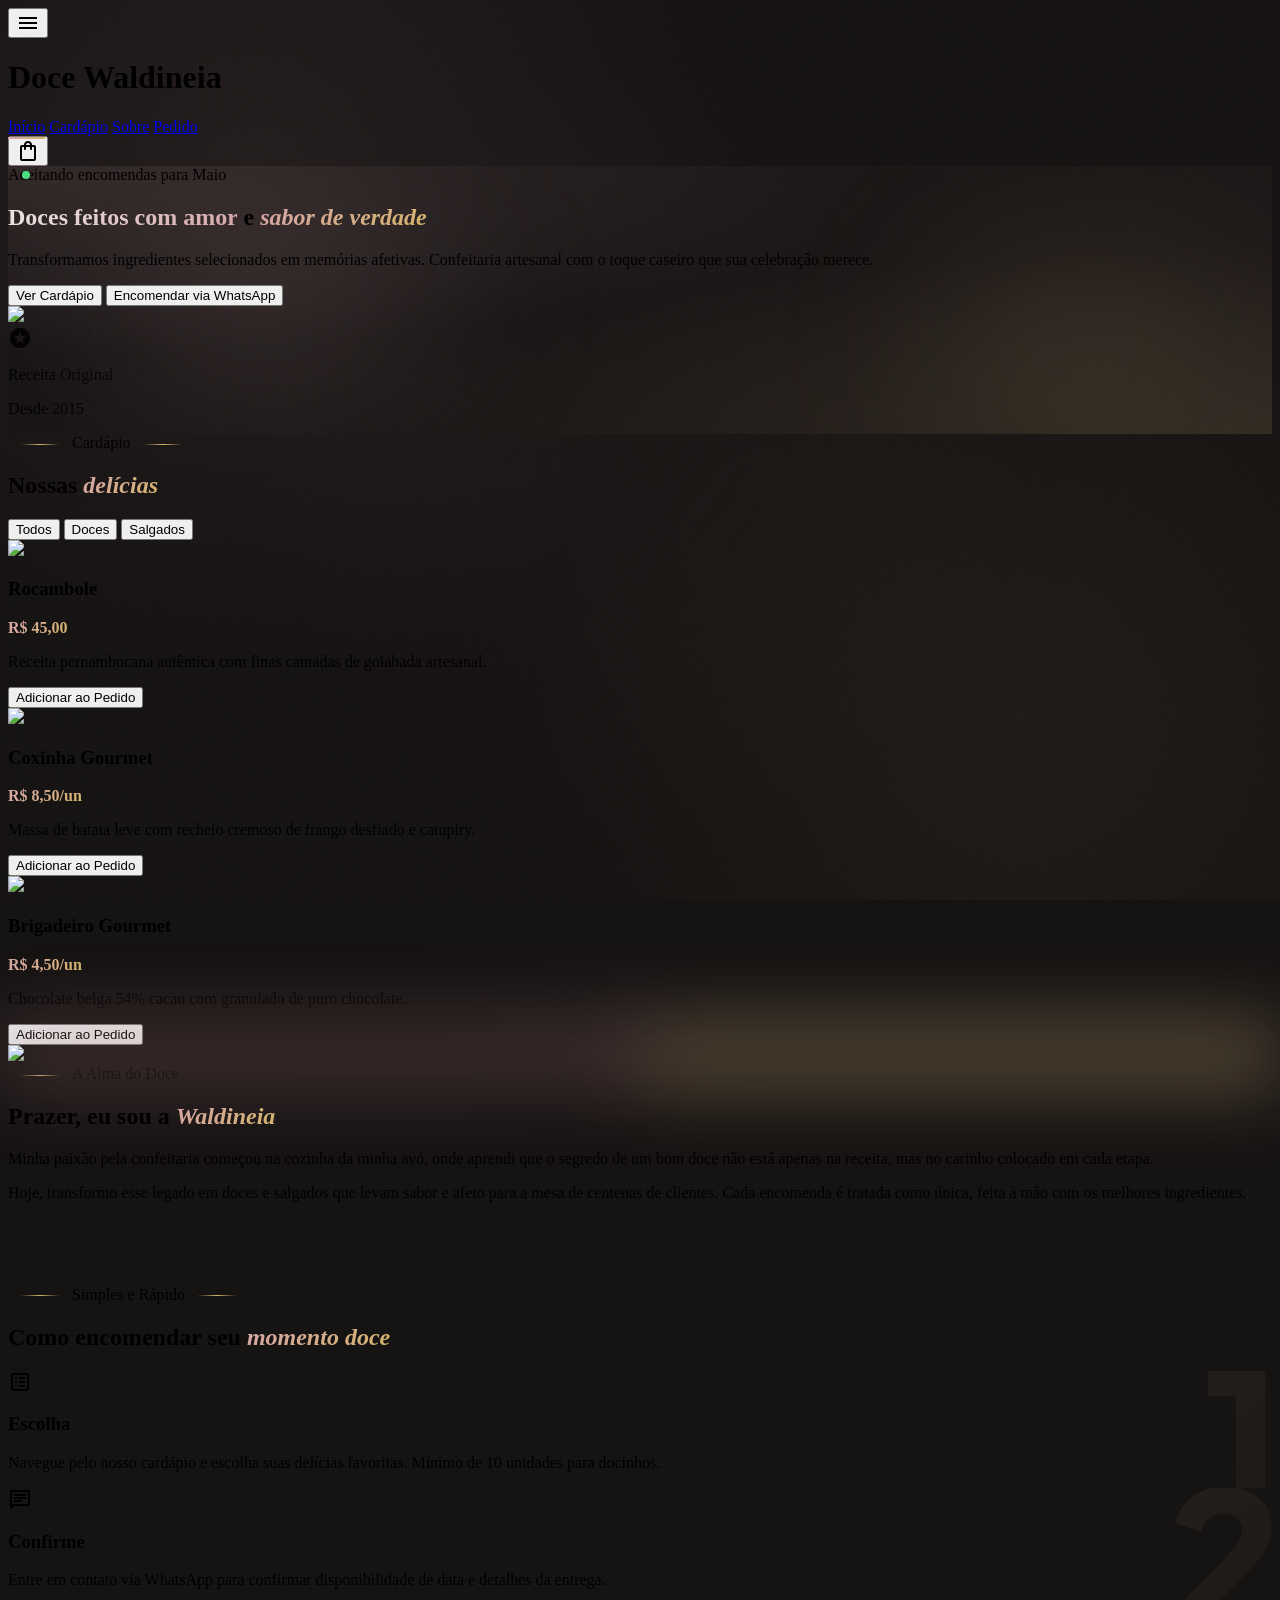
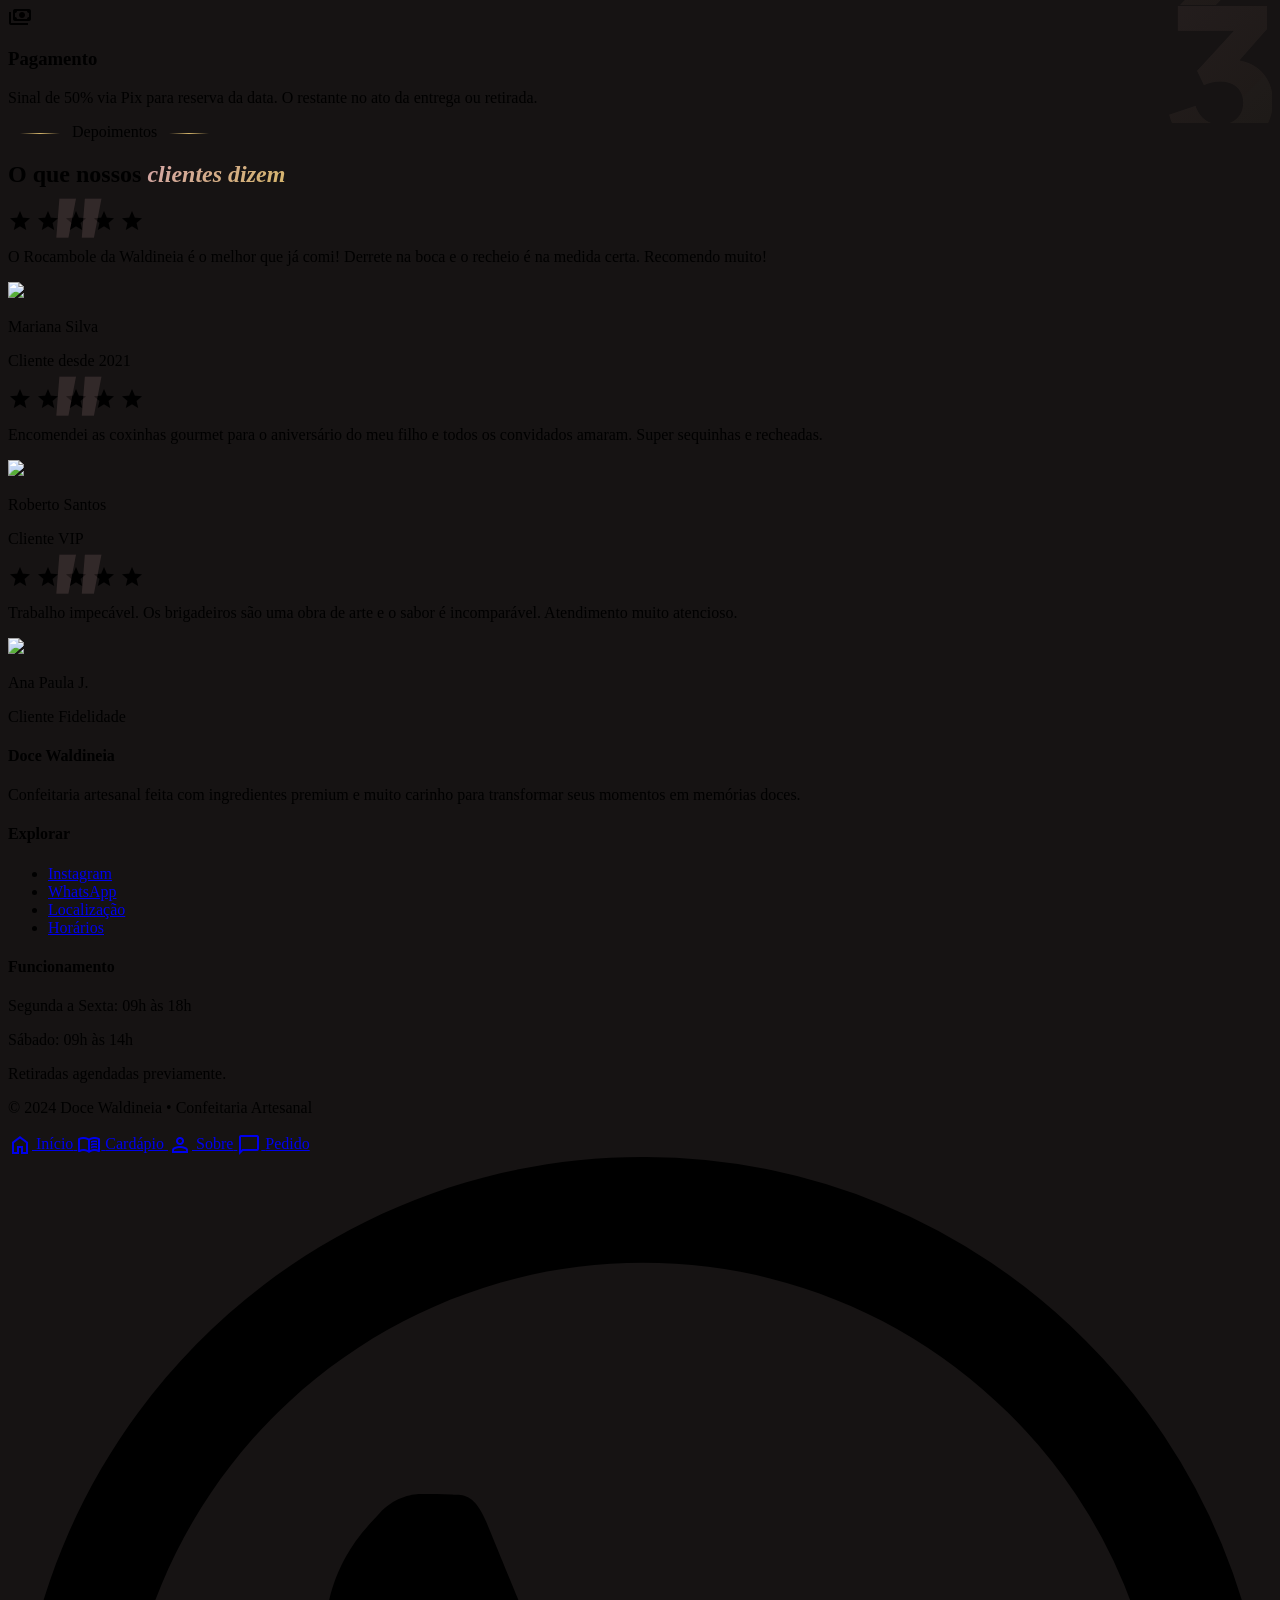
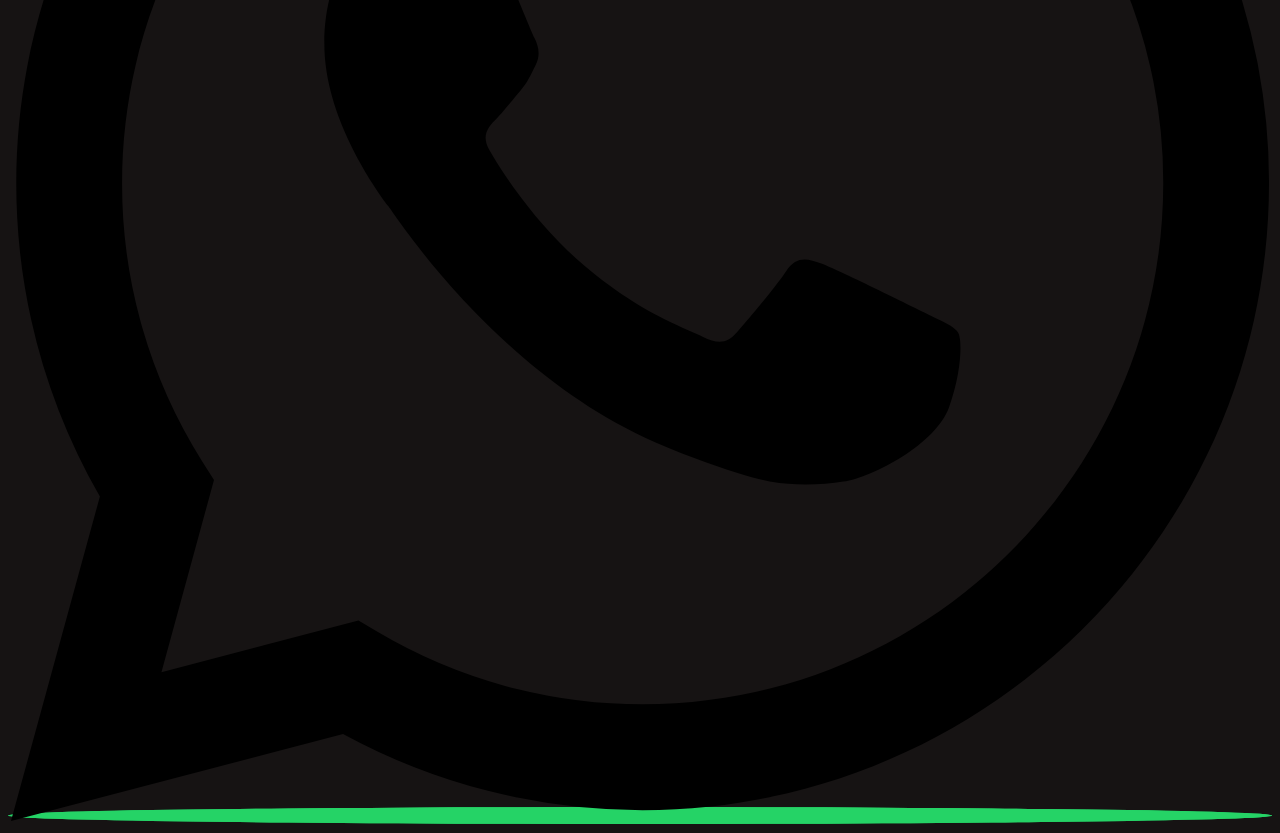
==== commit 76879353: "Alterações da interface da pagina" ====
--- a/index (8).html
+++ b/index (8).html
@@ -151,11 +151,11 @@
 <!-- Product 1 -->
 <div class="product-card group bg-surface-container-lowest rounded-[32px] overflow-hidden shadow-xl border border-white/5">
 <div class="aspect-video img-zoom-wrap">
-<img class="w-full h-full object-cover group-hover:scale-110 transition-transform duration-700" data-alt="A detailed shot of a traditional Brazilian Bolo de Rolo, showcasing its thin layers of delicate sponge cake rolled with rich guava paste. The light highlights the sugar dusting on top, presented on a rustic ceramic plate. The scene is warm and inviting, using soft pink and beige tones consistent with a premium confectionery aesthetic." src="https://lh3.googleusercontent.com/aida-public/[base64]"/>
+<img class="w-full h-full object-cover group-hover:scale-110 transition-transform duration-700" data-alt="A detailed shot of a traditional Brazilian Rocambole, showcasing its thin layers of delicate sponge cake rolled with rich guava paste. The light highlights the sugar dusting on top, presented on a rustic ceramic plate. The scene is warm and inviting, using soft pink and beige tones consistent with a premium confectionery aesthetic." src="https://lh3.googleusercontent.com/aida-public/[base64]"/>
 </div>
 <div class="p-8">
 <div class="flex justify-between items-start mb-2">
-<h3 class="text-headline-md font-headline-md text-on-surface">Bolo de Rolo</h3>
+<h3 class="text-headline-md font-headline-md text-on-surface">Rocambole</h3>
 <span class="price-tag text-lg">R$ 45,00</span>
 </div>
 <p class="text-body-md text-on-surface-variant mb-6">Receita pernambucana autêntica com finas camadas de goiabada artesanal.</p>
@@ -261,7 +261,7 @@
 <span class="material-symbols-outlined" style="font-variation-settings: 'FILL' 1;">star</span>
 <span class="material-symbols-outlined" style="font-variation-settings: 'FILL' 1;">star</span>
 </div>
-<p class="text-body-md text-on-surface-variant mb-6 relative">O Bolo de Rolo da Waldineia é o melhor que já comi! Derrete na boca e o recheio é na medida certa. Recomendo muito!</p>
+<p class="text-body-md text-on-surface-variant mb-6 relative">O Rocambole da Waldineia é o melhor que já comi! Derrete na boca e o recheio é na medida certa. Recomendo muito!</p>
 <div class="flex items-center gap-4 relative">
 <div class="w-12 h-12 bg-primary-fixed rounded-full overflow-hidden ring-2 ring-primary/30">
 <img class="w-full h-full object-cover" data-alt="Customer testimonial avatar" src="https://lh3.googleusercontent.com/aida-public/[base64]"/>
@@ -304,7 +304,7 @@
 <p class="text-body-md text-on-surface-variant mb-6 relative">Trabalho impecável. Os brigadeiros são uma obra de arte e o sabor é incomparável. Atendimento muito atencioso.</p>
 <div class="flex items-center gap-4 relative">
 <div class="w-12 h-12 bg-primary-fixed rounded-full overflow-hidden ring-2 ring-primary/30">
-<img class="w-full h-full object-cover" data-alt="Customer testimonial avatar" src="https://lh3.googleusercontent.com/aida-public/[base64]"/>
+<img class="w-full h-full object-cover" data-alt="Customer testimonial avatar" src="https://pixabay.com/pt/images/download/818376-woman-657753_1920.jpg"/>
 </div>
 <div>
 <p class="font-label-md text-on-surface">Ana Paula J.</p>
--- a/styles.css
+++ b/styles.css
@@ -324,7 +324,7 @@
             border-radius: 50%;
             background: #25D366;
             z-index: -1;
-            animation: ripple 2s infinite;
+            animation: ripple 3s infinite;
         }
         .fab-wpp::after { animation-delay: 1s; }
         @keyframes ripple {
